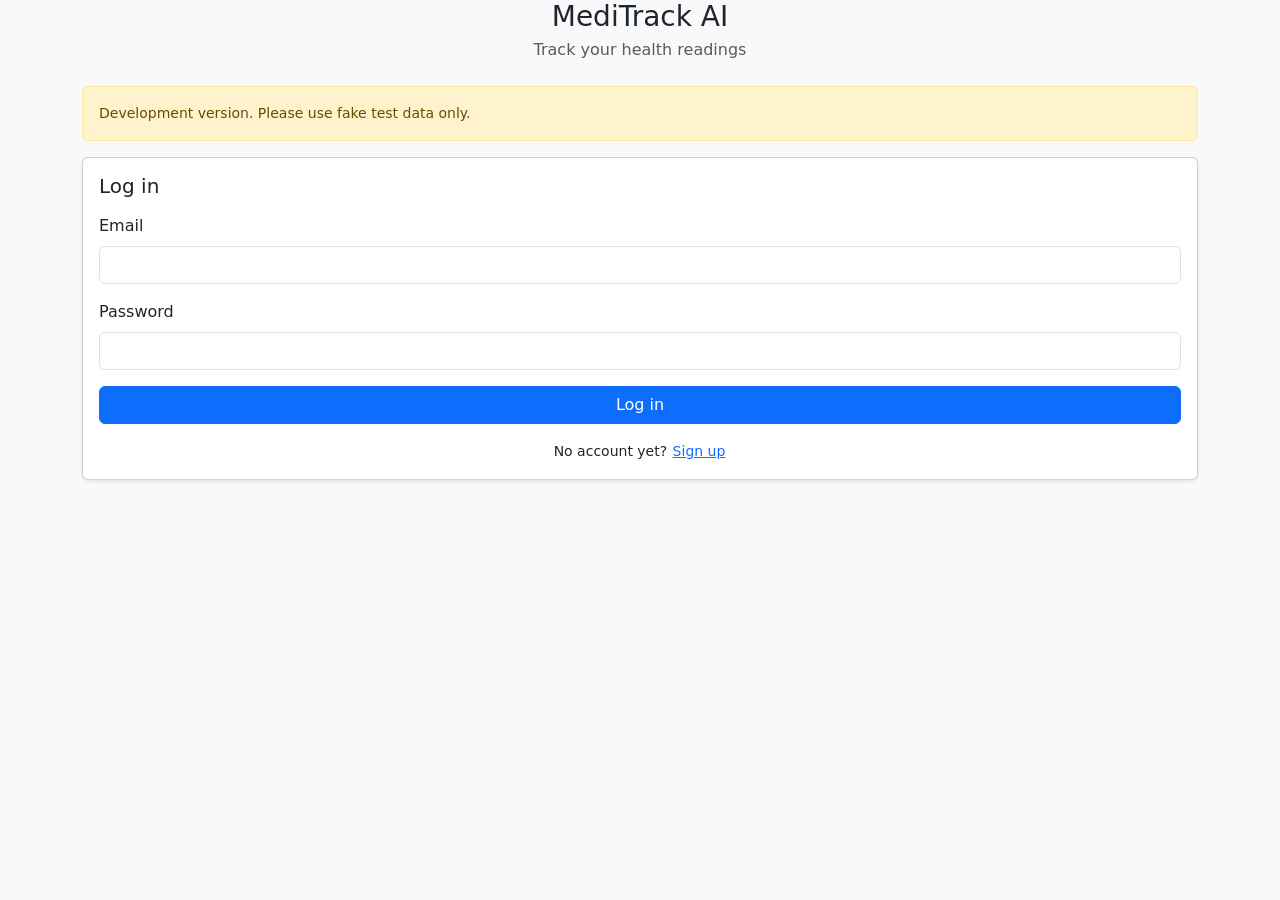
==== app/static/index.html @ 9ad13ca9 "Add authentication, glucose and blood pressure records, statistics and dashboard" ====
<!DOCTYPE html>
<html lang="en">
<head>
  <meta charset="utf-8">
  <meta name="viewport" content="width=device-width, initial-scale=1">
  <title>MediTrack AI - Sign in</title>
  <link rel="stylesheet" href="https://cdn.jsdelivr.net/npm/bootstrap@5.3.3/dist/css/bootstrap.min.css">
  <link rel="stylesheet" href="/static/css/style.css">
</head>
<body class="bg-light">
  <main class="container auth-container">
    <h1 class="h3 text-center mb-1">MediTrack AI</h1>
    <p class="text-center text-muted mb-4">Track your health readings</p>

    <div class="alert alert-warning small" role="note">
      Development version. Please use fake test data only.
    </div>

    <div id="message" class="alert d-none" role="alert"></div>

    <div class="card shadow-sm">
      <div class="card-body">

        <form id="login-form" novalidate>
          <h2 class="h5 mb-3">Log in</h2>
          <div class="mb-3">
            <label for="login-email" class="form-label">Email</label>
            <input id="login-email" type="email" class="form-control" autocomplete="email" required>
          </div>
          <div class="mb-3">
            <label for="login-password" class="form-label">Password</label>
            <input id="login-password" type="password" class="form-control" autocomplete="current-password" required>
          </div>
          <button type="submit" class="btn btn-primary w-100">Log in</button>
          <p class="text-center mt-3 mb-0 small">
            No account yet?
            <button type="button" id="show-signup" class="btn btn-link btn-sm p-0 align-baseline">Sign up</button>
          </p>
        </form>

        <form id="signup-form" class="d-none" novalidate>
          <h2 class="h5 mb-3">Create an account</h2>
          <div class="mb-3">
            <label for="signup-name" class="form-label">Full name</label>
            <input id="signup-name" type="text" class="form-control" maxlength="200" autocomplete="name" required>
          </div>
          <div class="mb-3">
            <label for="signup-email" class="form-label">Email</label>
            <input id="signup-email" type="email" class="form-control" maxlength="255" autocomplete="email" required>
          </div>
          <div class="mb-3">
            <label for="signup-password" class="form-label">Password</label>
            <input id="signup-password" type="password" class="form-control" minlength="8" maxlength="128" autocomplete="new-password" required>
            <div class="form-text">At least 8 characters.</div>
          </div>
          <button type="submit" class="btn btn-success w-100">Sign up</button>
          <p class="text-center mt-3 mb-0 small">
            Already have an account?
            <button type="button" id="show-login" class="btn btn-link btn-sm p-0 align-baseline">Log in</button>
          </p>
        </form>

      </div>
    </div>
  </main>

  <script src="/static/js/auth.js"></script>
</body>
</html>
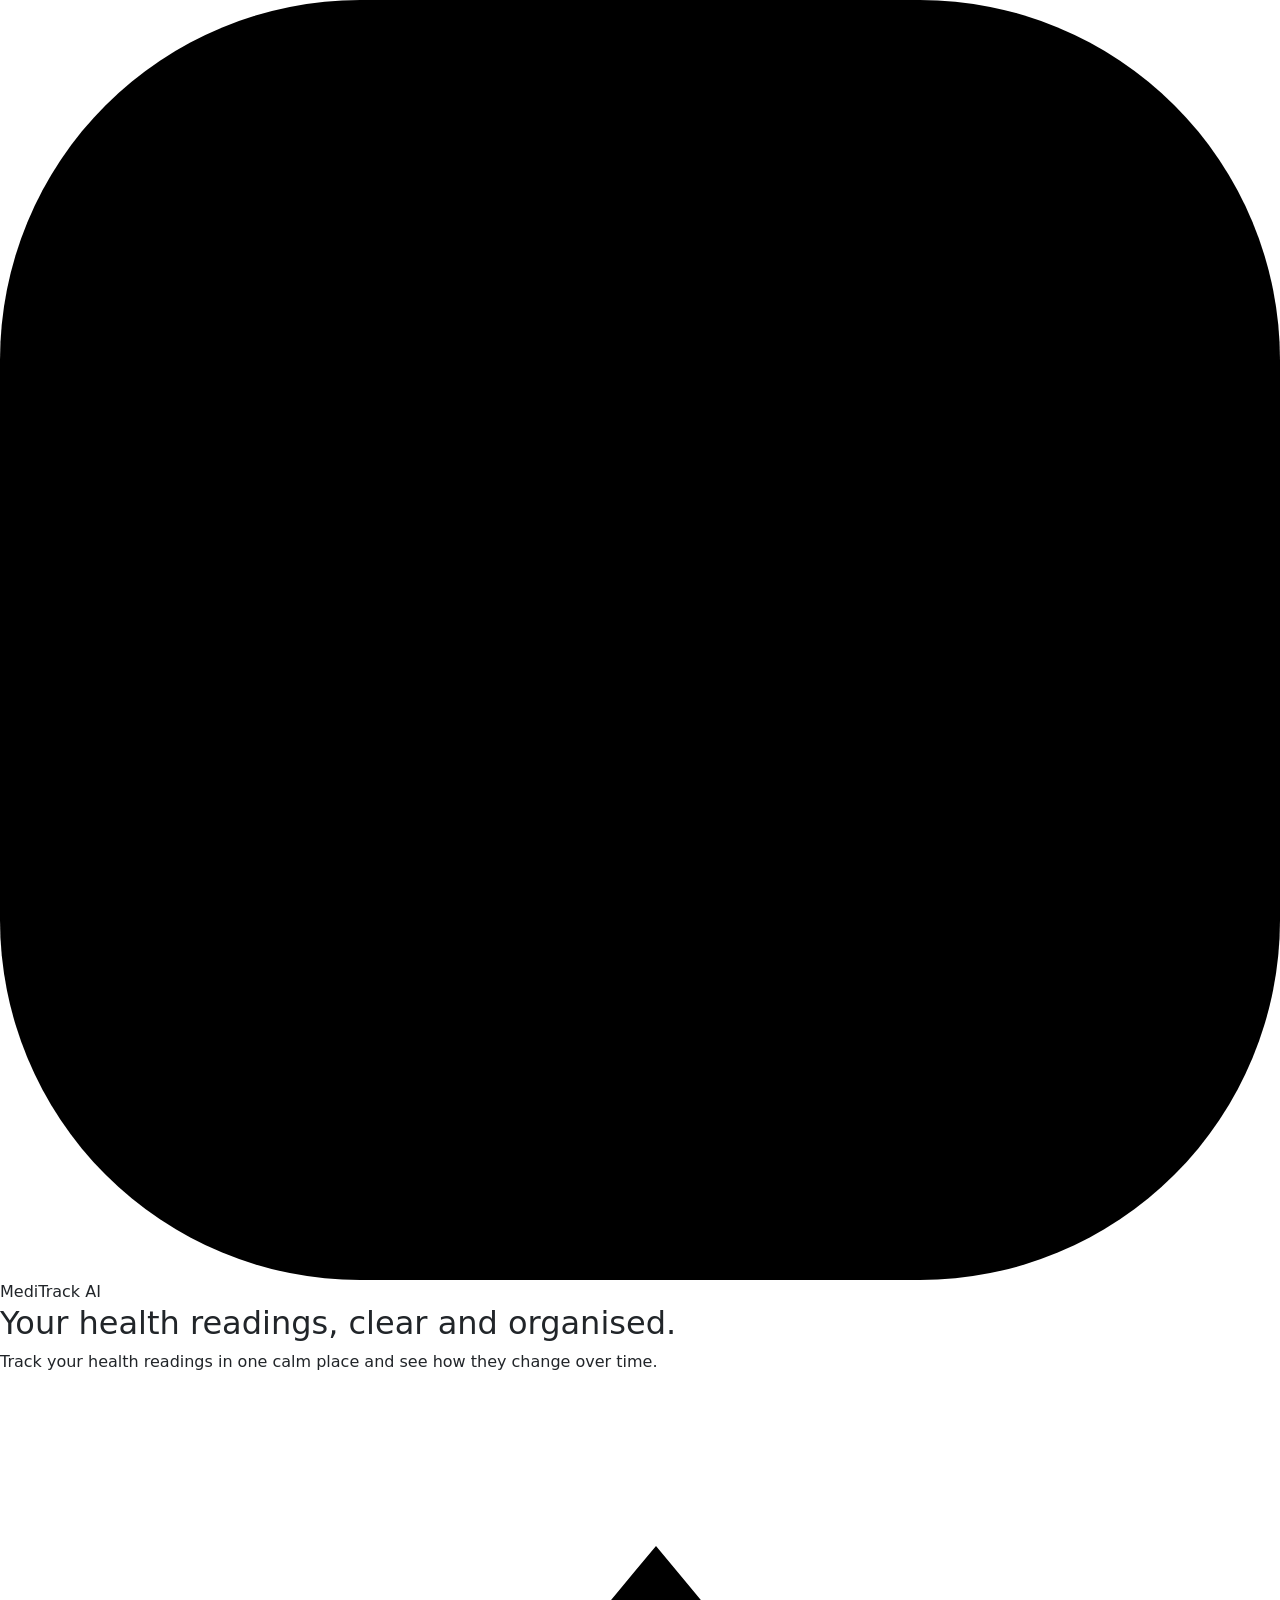
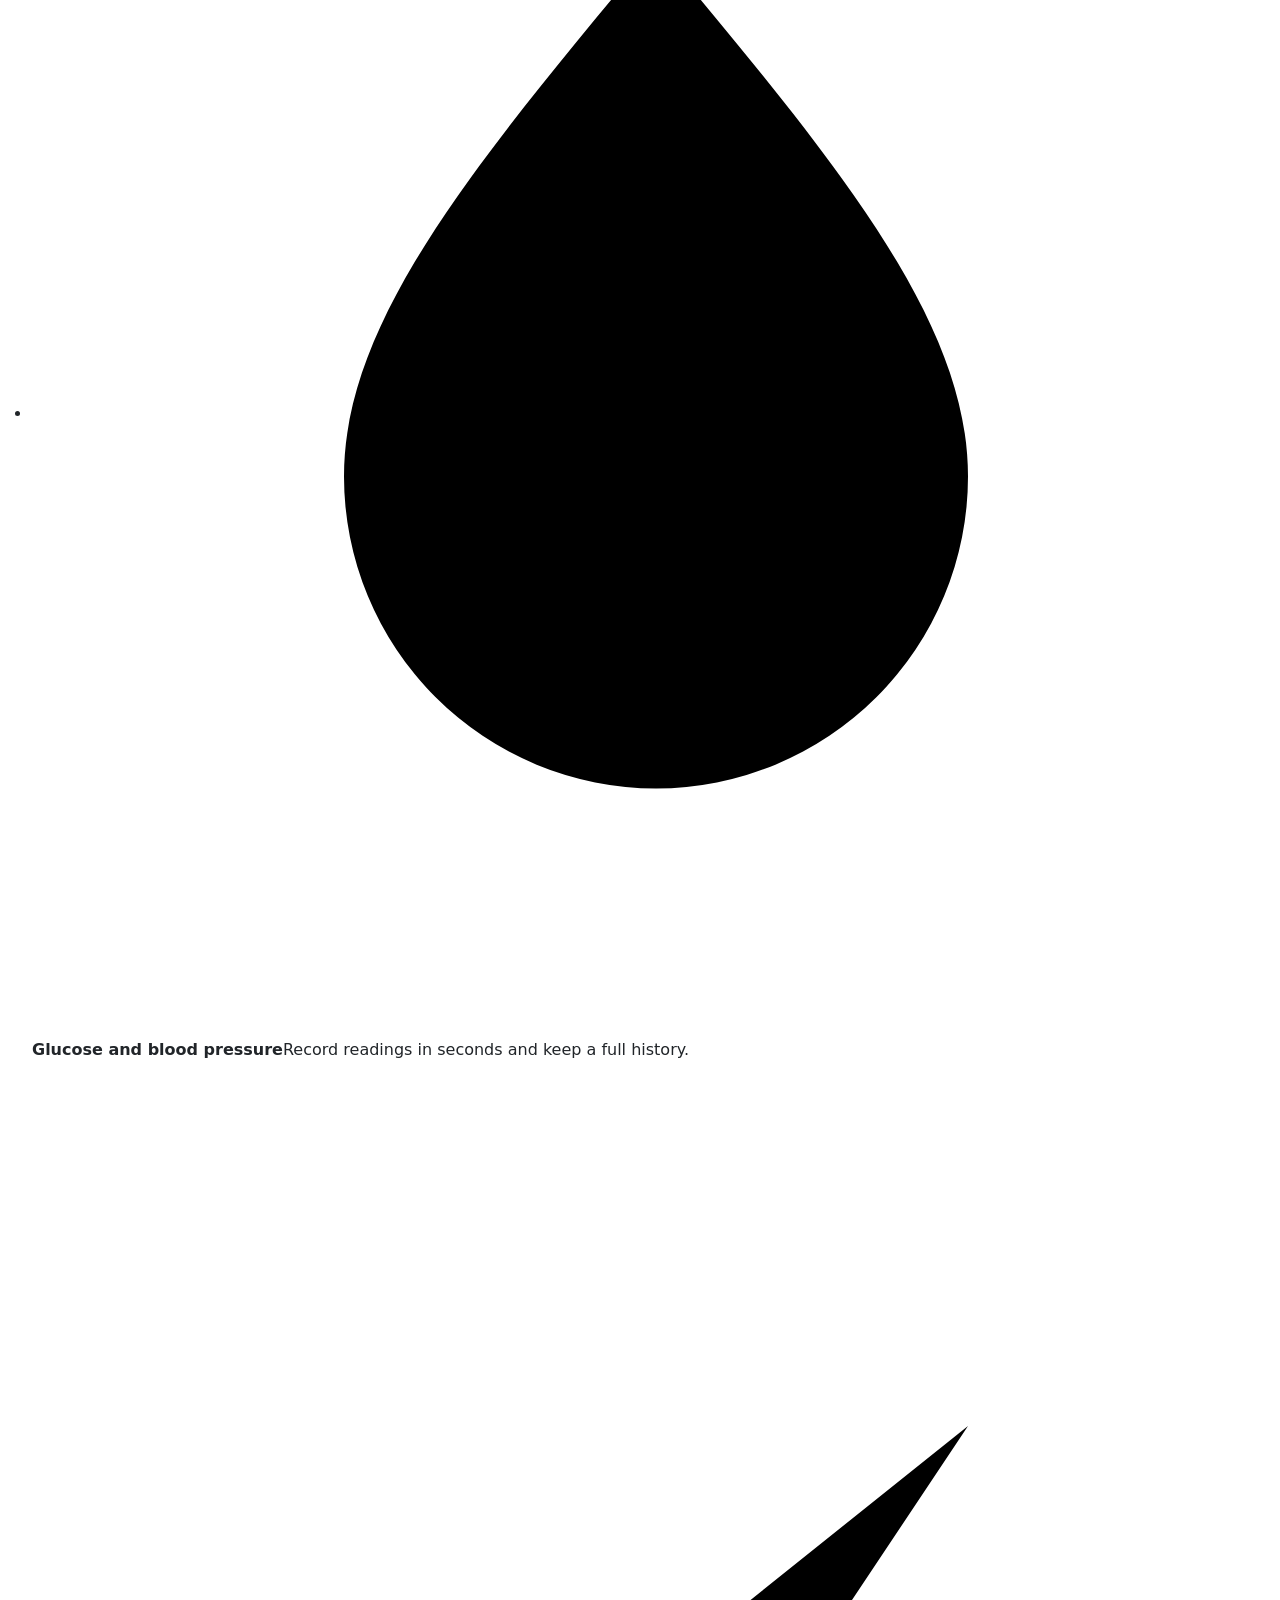
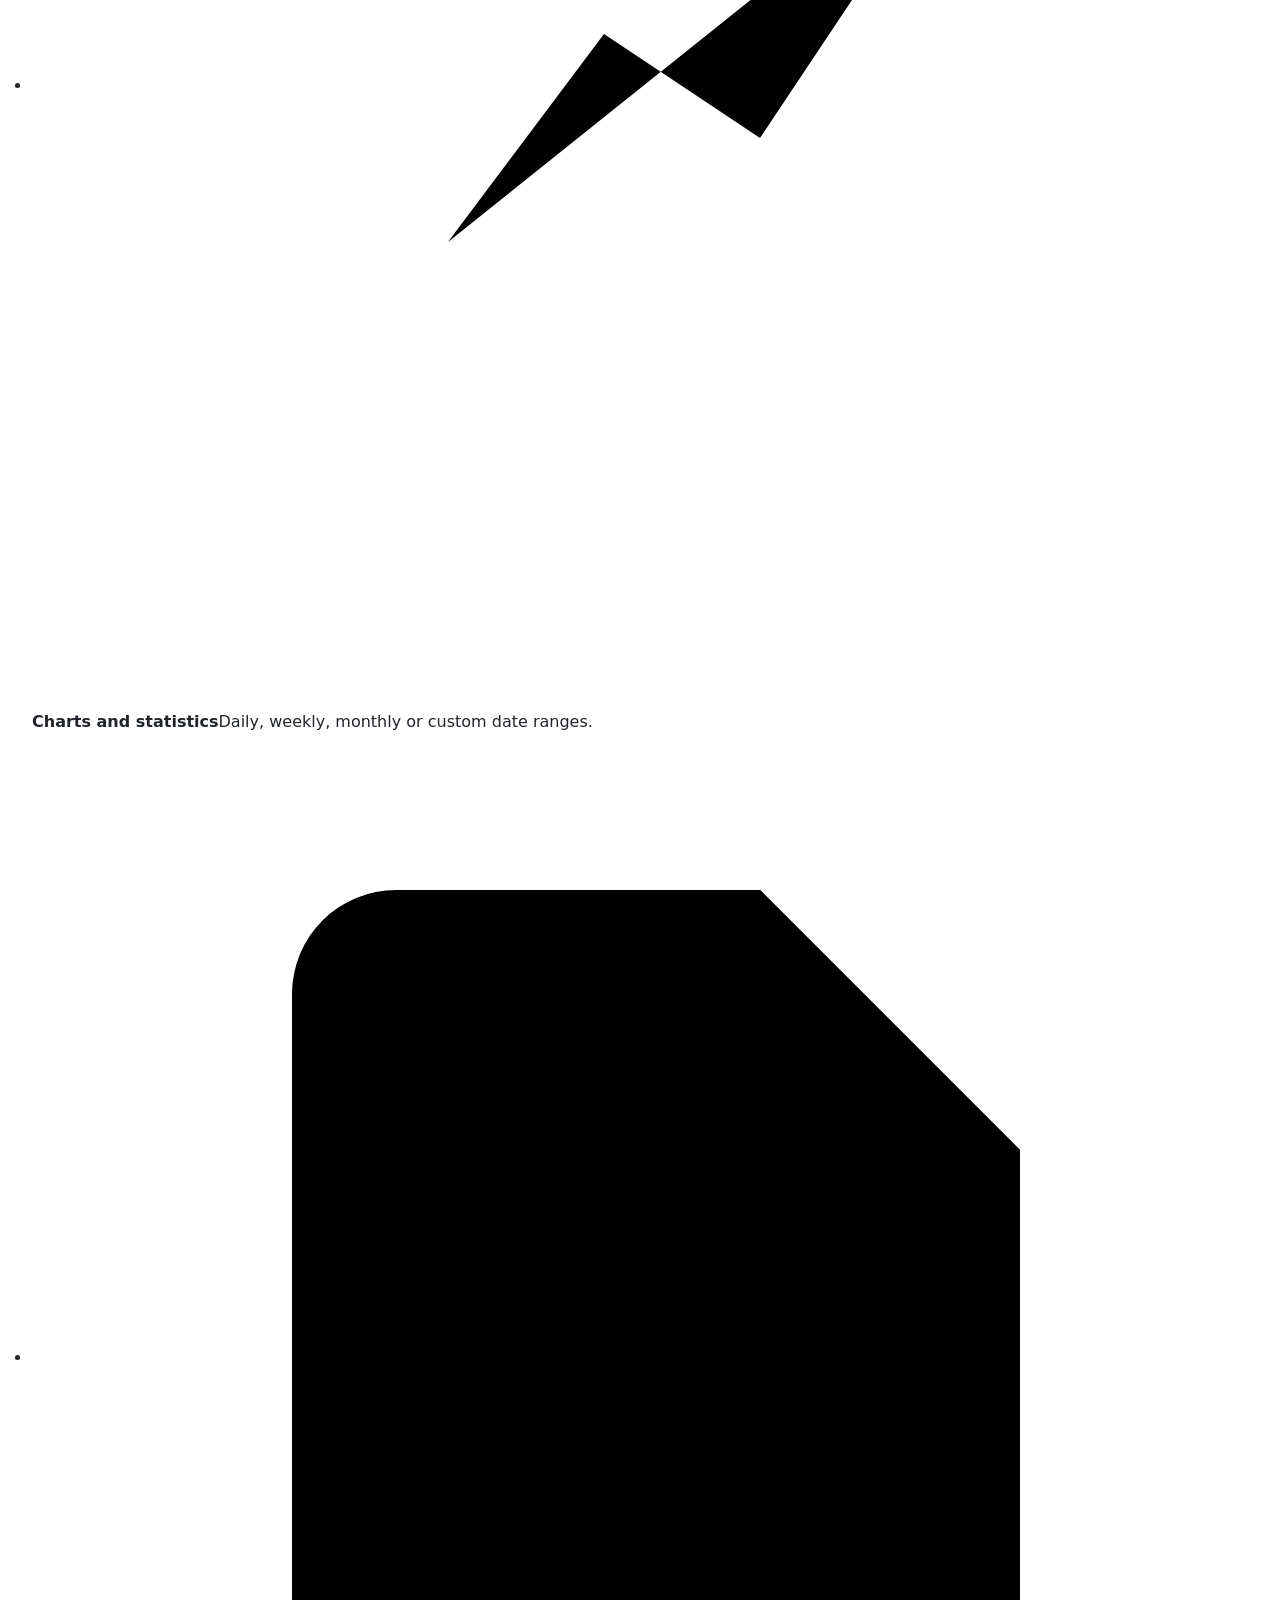
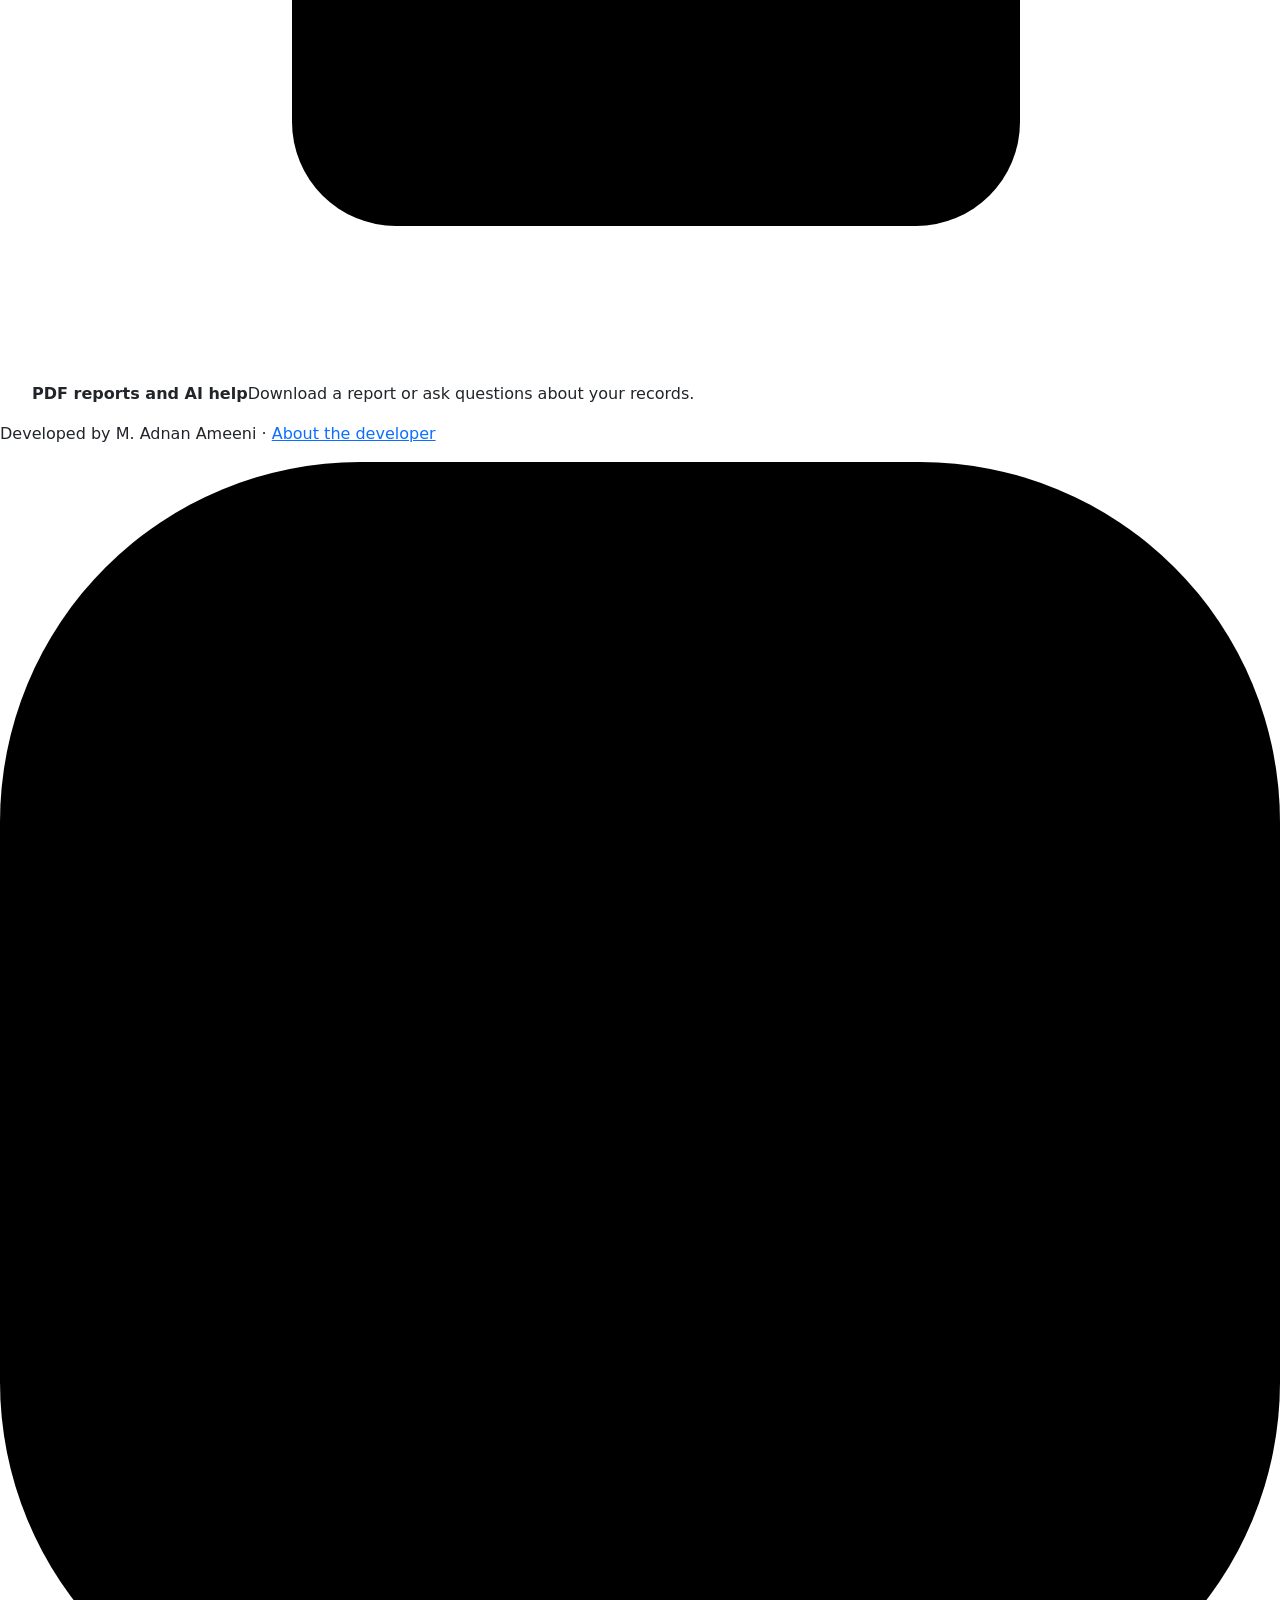
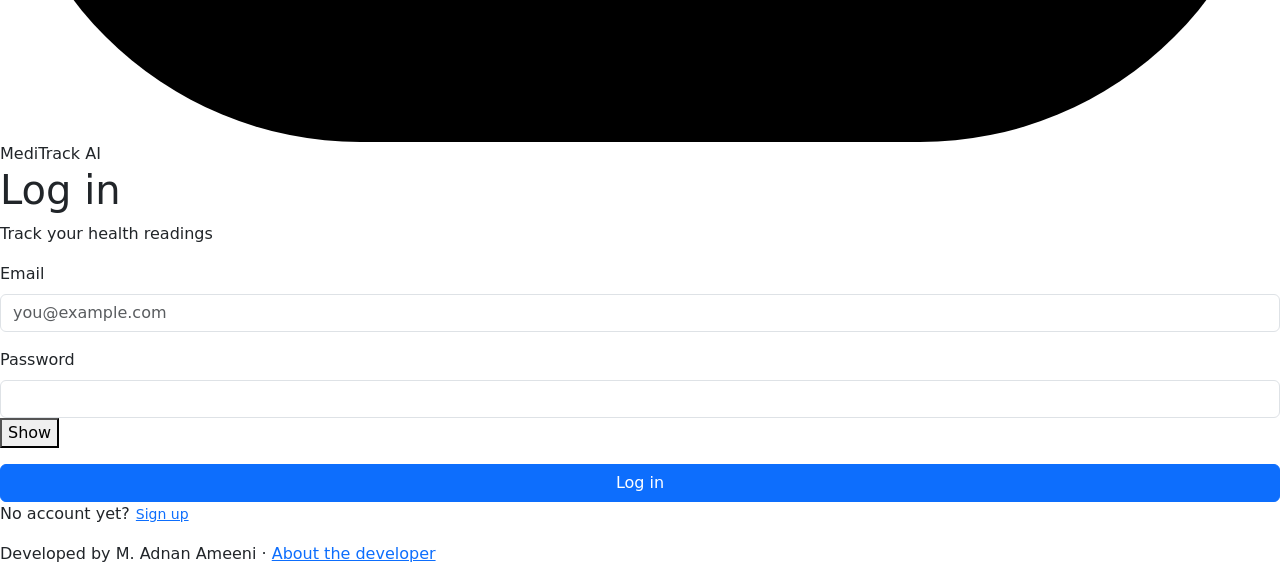
==== commit a35ff404: "Finish MediTrack AI development updates" ====
--- a/app/static/index.html
+++ b/app/static/index.html
@@ -3,66 +3,131 @@
 <head>
   <meta charset="utf-8">
   <meta name="viewport" content="width=device-width, initial-scale=1">
+  <meta name="theme-color" content="#1d62c8">
   <title>MediTrack AI - Sign in</title>
+  <link rel="icon" href="data:image/svg+xml,%3Csvg xmlns='http://www.w3.org/2000/svg' viewBox='0 0 32 32'%3E%3Crect width='32' height='32' rx='9' fill='%231d62c8'/%3E%3Cpath d='M5 17h5l3-7 5 13 3-6h6' fill='none' stroke='%23fff' stroke-width='2.4' stroke-linecap='round' stroke-linejoin='round'/%3E%3C/svg%3E">
   <link rel="stylesheet" href="https://cdn.jsdelivr.net/npm/bootstrap@5.3.3/dist/css/bootstrap.min.css">
   <link rel="stylesheet" href="/static/css/style.css">
+  <link rel="stylesheet" href="/static/css/theme.css">
+  <link rel="stylesheet" href="/static/css/auth.css">
 </head>
-<body class="bg-light">
-  <main class="container auth-container">
-    <h1 class="h3 text-center mb-1">MediTrack AI</h1>
-    <p class="text-center text-muted mb-4">Track your health readings</p>
+<body class="auth-body">
+  <div class="auth-layout">
 
-    <div class="alert alert-warning small" role="note">
-      Development version. Please use fake test data only.
-    </div>
+    <aside class="auth-aside">
+      <div class="auth-brand">
+        <svg class="brand-mark" viewBox="0 0 32 32" aria-hidden="true">
+          <rect class="bm-bg" width="32" height="32" rx="9"></rect>
+          <path class="bm-line" d="M5 17h5l3-7 5 13 3-6h6"></path>
+        </svg>
+        <span>MediTrack AI</span>
+      </div>
 
-    <div id="message" class="alert d-none" role="alert"></div>
+      <div>
+        <h2 class="auth-aside-title">Your health readings, clear and organised.</h2>
+        <p class="auth-aside-text">Track your health readings in one calm place and see how they change over time.</p>
+        <ul class="auth-features">
+          <li>
+            <span class="auth-feature-icon">
+              <svg viewBox="0 0 24 24" aria-hidden="true"><path d="M12 3c3.5 4.2 6 7.2 6 10.2A6 6 0 0 1 6 13.2C6 10.2 8.5 7.2 12 3z"></path></svg>
+            </span>
+            <div><strong>Glucose and blood pressure</strong><span>Record readings in seconds and keep a full history.</span></div>
+          </li>
+          <li>
+            <span class="auth-feature-icon">
+              <svg viewBox="0 0 24 24" aria-hidden="true"><path d="M4 19V5"></path><path d="M4 19h16"></path><path d="M8 15l3-4 3 2 4-6"></path></svg>
+            </span>
+            <div><strong>Charts and statistics</strong><span>Daily, weekly, monthly or custom date ranges.</span></div>
+          </li>
+          <li>
+            <span class="auth-feature-icon">
+              <svg viewBox="0 0 24 24" aria-hidden="true"><path d="M14 3H7a2 2 0 0 0-2 2v14a2 2 0 0 0 2 2h10a2 2 0 0 0 2-2V8z"></path><path d="M14 3v5h5"></path><path d="M9 13h6"></path><path d="M9 17h4"></path></svg>
+            </span>
+            <div><strong>PDF reports and AI help</strong><span>Download a report or ask questions about your records.</span></div>
+          </li>
+        </ul>
+      </div>
 
-    <div class="card shadow-sm">
-      <div class="card-body">
+      <p class="auth-aside-foot">
+        Developed by M. Adnan Ameeni
+        <span aria-hidden="true">&middot;</span>
+        <a href="/about">About the developer</a>
+      </p>
+    </aside>
 
-        <form id="login-form" novalidate>
-          <h2 class="h5 mb-3">Log in</h2>
-          <div class="mb-3">
-            <label for="login-email" class="form-label">Email</label>
-            <input id="login-email" type="email" class="form-control" autocomplete="email" required>
-          </div>
-          <div class="mb-3">
-            <label for="login-password" class="form-label">Password</label>
-            <input id="login-password" type="password" class="form-control" autocomplete="current-password" required>
-          </div>
-          <button type="submit" class="btn btn-primary w-100">Log in</button>
-          <p class="text-center mt-3 mb-0 small">
-            No account yet?
-            <button type="button" id="show-signup" class="btn btn-link btn-sm p-0 align-baseline">Sign up</button>
-          </p>
-        </form>
+    <main class="auth-main">
+      <div class="auth-panel">
 
-        <form id="signup-form" class="d-none" novalidate>
-          <h2 class="h5 mb-3">Create an account</h2>
-          <div class="mb-3">
-            <label for="signup-name" class="form-label">Full name</label>
-            <input id="signup-name" type="text" class="form-control" maxlength="200" autocomplete="name" required>
-          </div>
-          <div class="mb-3">
-            <label for="signup-email" class="form-label">Email</label>
-            <input id="signup-email" type="email" class="form-control" maxlength="255" autocomplete="email" required>
-          </div>
-          <div class="mb-3">
-            <label for="signup-password" class="form-label">Password</label>
-            <input id="signup-password" type="password" class="form-control" minlength="8" maxlength="128" autocomplete="new-password" required>
-            <div class="form-text">At least 8 characters.</div>
-          </div>
-          <button type="submit" class="btn btn-success w-100">Sign up</button>
-          <p class="text-center mt-3 mb-0 small">
-            Already have an account?
-            <button type="button" id="show-login" class="btn btn-link btn-sm p-0 align-baseline">Log in</button>
-          </p>
-        </form>
+        <div class="auth-brand auth-brand-mobile">
+          <svg class="brand-mark" viewBox="0 0 32 32" aria-hidden="true">
+            <rect class="bm-bg" width="32" height="32" rx="9"></rect>
+            <path class="bm-line" d="M5 17h5l3-7 5 13 3-6h6"></path>
+          </svg>
+          <span>MediTrack AI</span>
+        </div>
 
+        <div id="message" class="alert d-none" role="alert"></div>
+
+        <div class="auth-card">
+
+          <form id="login-form" novalidate>
+            <h1 class="auth-title">Log in</h1>
+            <p class="auth-subtitle">Track your health readings</p>
+            <div class="mb-3">
+              <label for="login-email" class="form-label">Email</label>
+              <input id="login-email" type="email" class="form-control" autocomplete="email" placeholder="you@example.com" required>
+            </div>
+            <div class="mb-3">
+              <label for="login-password" class="form-label">Password</label>
+              <div class="password-field">
+                <input id="login-password" type="password" class="form-control" autocomplete="current-password" required>
+                <button type="button" class="password-toggle" data-toggle-password="login-password" aria-pressed="false">Show</button>
+              </div>
+            </div>
+            <button type="submit" class="btn btn-primary w-100">Log in</button>
+            <p class="auth-switch">
+              No account yet?
+              <button type="button" id="show-signup" class="btn btn-link btn-sm p-0 align-baseline">Sign up</button>
+            </p>
+          </form>
+
+          <form id="signup-form" class="d-none" novalidate>
+            <h1 class="auth-title">Create an account</h1>
+            <p class="auth-subtitle">It only takes a minute.</p>
+            <div class="mb-3">
+              <label for="signup-name" class="form-label">Full name</label>
+              <input id="signup-name" type="text" class="form-control" maxlength="200" autocomplete="name" required>
+            </div>
+            <div class="mb-3">
+              <label for="signup-email" class="form-label">Email</label>
+              <input id="signup-email" type="email" class="form-control" maxlength="255" autocomplete="email" placeholder="you@example.com" required>
+            </div>
+            <div class="mb-3">
+              <label for="signup-password" class="form-label">Password</label>
+              <div class="password-field">
+                <input id="signup-password" type="password" class="form-control" minlength="8" maxlength="128" autocomplete="new-password" required>
+                <button type="button" class="password-toggle" data-toggle-password="signup-password" aria-pressed="false">Show</button>
+              </div>
+              <div class="form-text">At least 8 characters.</div>
+            </div>
+            <button type="submit" class="btn btn-primary w-100">Sign up</button>
+            <p class="auth-switch">
+              Already have an account?
+              <button type="button" id="show-login" class="btn btn-link btn-sm p-0 align-baseline">Log in</button>
+            </p>
+          </form>
+
+        </div>
+
+        <p class="auth-credit">
+          Developed by M. Adnan Ameeni
+          <span aria-hidden="true">&middot;</span>
+          <a href="/about">About the developer</a>
+        </p>
       </div>
-    </div>
-  </main>
+    </main>
+
+  </div>
 
   <script src="/static/js/auth.js"></script>
 </body>
